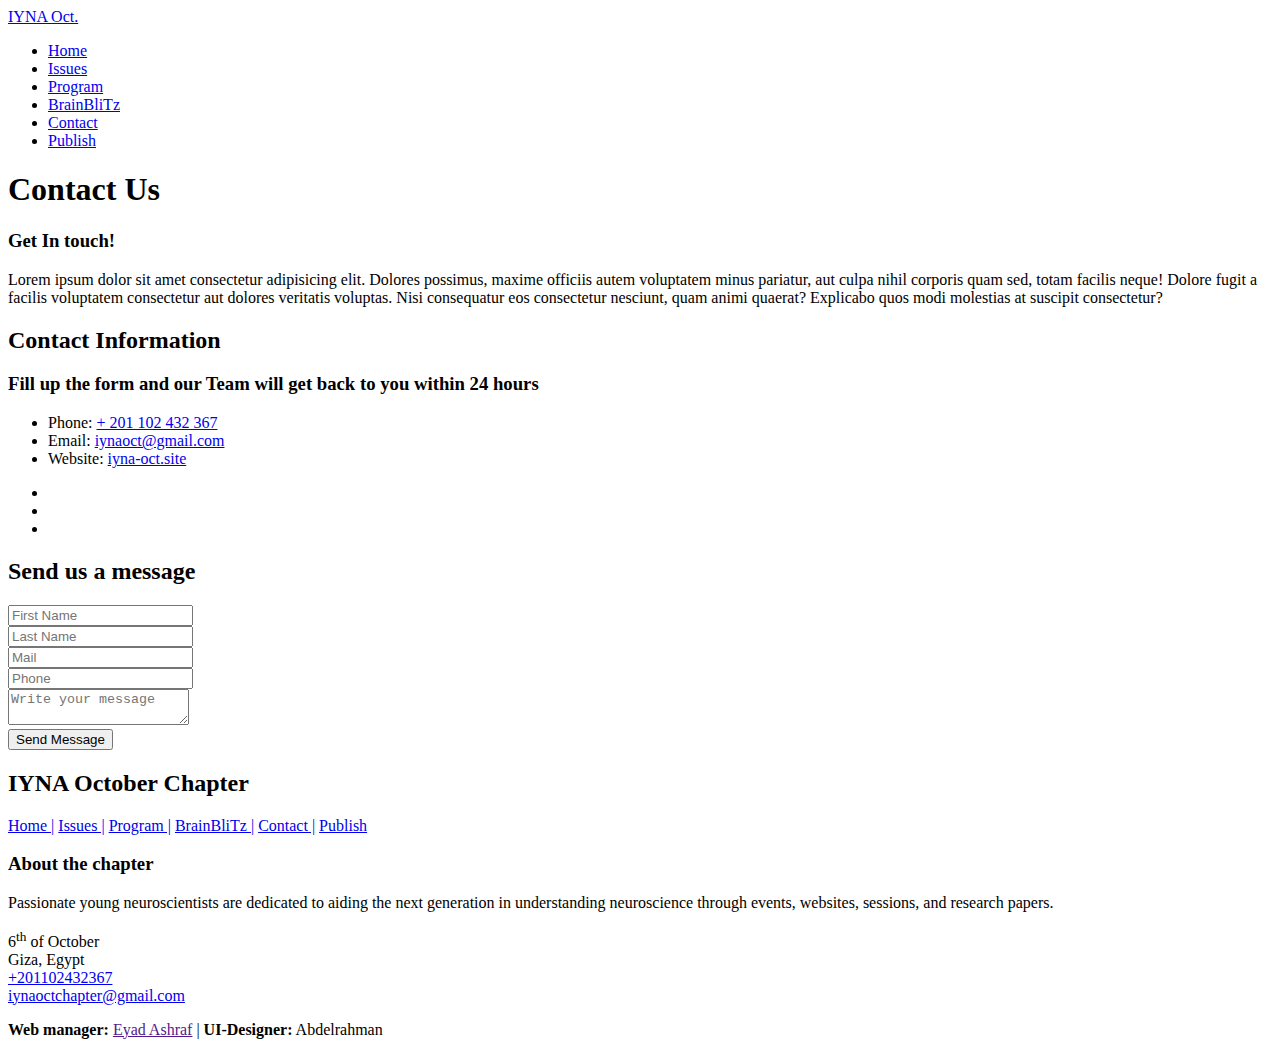
==== Contact.html @ 03741254 "Add files via upload" ====
<!DOCTYPE html>
<html lang="en">
<head>
   <!--===================== Start Default ======================-->
   <meta charset="UTF-8">
   <meta name="viewport" content="width=device-width, initial-scale=1.0">
   <title>Contact | IYNA Oct. Chapter</title>
   <!--===================== End Default ======================-->

   <!--===================== Start CSS ======================-->
   <link rel="stylesheet" href="resources/css/common.css">
   <link rel="stylesheet" href="resources/css/Contact.css">
   <!--===================== End CSS ======================-->

   <!--===================== Start Imprtant ======================-->
   <link rel="shortcut icon" type="image/x-icon" href="resources/imgs/IYNA-favicon.png" />
   <link href='https://fonts.googleapis.com/css?family=Playfair Display' rel='stylesheet'>
   <link href='https://fonts.googleapis.com/css?family=Inter' rel='stylesheet'>
   <link href="https://fonts.googleapis.com/css2?family=New+Amsterdam&family=Patrick+Hand&family=Ubuntu:ital,wght@0,300;0,400;0,500;0,700;1,300;1,400;1,500;1,700&display=swap" rel="stylesheet">
   <link href="https://fonts.googleapis.com/css2?family=New+Amsterdam&family=Ubuntu:ital,wght@0,300;0,400;0,500;0,700;1,300;1,400;1,500;1,700&display=swap" rel="stylesheet">   <link rel="stylesheet" href="https://cdnjs.cloudflare.com/ajax/libs/font-awesome/6.6.0/css/all.min.css" integrity="sha512-Kc323vGBEqzTmouAECnVceyQqyqdsSiqLQISBL29aUW4U/M7pSPA/gEUZQqv1cwx4OnYxTxve5UMg5GT6L4JJg==" crossorigin="anonymous" referrerpolicy="no-referrer" />
   <!--===================== End Imprtant ======================-->

</head>
<body>
   <!--===================== Start Header ======================-->
   <header class="header">
      <nav class="nav container">
         <div class="nav__data">
            <a href="#" class="nav__logo">
              IYNA Oct.
            </a>
            
            <div class="nav__toggle" id="nav-toggle">
               <i class="fa-solid fa-bars nav__burger"></i>
               <i class="fa-solid fa-xmark nav__close"></i>
            </div>
         </div>

         <!--=============== NAV MENU ===============-->
         <div class="nav__menu" id="nav-menu">
            <ul class="nav__list">
               <li><a href="index.html" class="nav__link">Home</a></li>

               <li><a href="Issues.html" class="nav__link">Issues</a></li>

               <li><a href="Program.html" class="nav__link">Program</a></li>

               <li><a href="BrainBliTz.html" class="nav__link">BrainBliTz</a></li>

               <li><a href="Contact.html" class="nav__link">Contact</a></li>

               <li><a href="Publish.html" class="nav__link">Publish</a></li>

            </ul>
         </div>
      </nav>
   </header>
   <!--===================== End Header ======================-->
  
   <!--===================== Start Body ======================-->
   <section class="body">
      <div class="body-content">
         <div class="hero-section">
            <h1>Contact Us</h1>
            <h3>Get In touch!</h3>
            <p>Lorem ipsum dolor sit amet consectetur adipisicing elit. Dolores possimus, maxime officiis autem voluptatem minus pariatur, aut culpa nihil corporis quam sed, totam facilis neque! Dolore fugit a facilis voluptatem consectetur aut dolores veritatis voluptas. Nisi consequatur eos consectetur nesciunt, quam animi quaerat? Explicabo quos modi molestias at suscipit consectetur?</p>
         </div>
         <div id="section-wrapper">
            <div class="box-wrapper">
                <div class="info-wrap">
                    <h2 class="info-title">Contact Information</h2>
                    <h3 class="info-sub-title">Fill up the form and our Team will get back to you within 24 hours</h3>
                    <ul class="info-details">
                        <li>
                            <i class="fas fa-phone-alt"></i>
                            <span>Phone:</span> <a href="tel:+201102432367">+ 201 102 432 367</a>
                        </li>
                        <li>
                            <i class="fas fa-paper-plane"></i>
                            <span>Email:</span> <a href="mailto:iynaoct@gmail.com">iynaoct@gmail.com</a>
                        </li>
                        <li>
                            <i class="fas fa-globe"></i>
                            <span>Website:</span> <a href="https://iyna-oct.site">iyna-oct.site</a>
                        </li>
                    </ul>
                    <ul class="social-icons">
                        <li><a href="https://www.facebook.com/iynaoctoberchapter?mibextid=kFxxJD"><i class="fab fa-facebook"></i></a></li>
                        <li><a href="https://www.instagram.com/iyna.october?igsh=MWZkY3UzamZrOW5xZQ=="><i class="fab fa-instagram"></i></a></li>
                        <li><a href="https://www.linkedin.com/company/iyna-october-chapter/"><i class="fab fa-linkedin-in"></i></a></li>
                    </ul>
                </div>
                <div class="form-wrap">
                    <form action="https://api.web3forms.com/submit" method="POST">
                     <input type="hidden" name="access_key" value="8cc708c8-8bf8-42ff-9b1f-42786fd1c9c0">
                        <h2 class="form-title">Send us a message</h2>
                        <div class="form-fields">
                            <div class="form-group">
                                <input type="text" class="fname" placeholder="First Name">
                            </div>
                            <div class="form-group">
                                <input type="text" class="lname" placeholder="Last Name">
                            </div>
                            <div class="form-group">
                                <input type="email" class="email" placeholder="Mail">
                            </div>
                            <div class="form-group">
                                <input type="number" class="phone" placeholder="Phone">
                            </div>
                            <div class="form-group">
                                <textarea name="message" placeholder="Write your message"></textarea>
                            </div>
                        </div>
                        <input type="submit" value="Send Message" class="submit-button">
                    </form>
                </div>
            </div>
        </div>
      </div>
   </section>
   <!--===================== End Body ======================-->

   <!--===================== Start Footer ======================-->
   <footer>
      <h2>IYNA October Chapter</h2>
      <div class="sitemap">
         <a href="index.html">Home |</a>
         <a href="Issues.html">Issues |</a>
         <a href="Program.html">Program |</a>
         <a href="BrainBliTz.html">BrainBliTz |</a>
         <a href="Contact.html">Contact |</a>
         <a href="Publish.html">Publish</a>
      </div>
      <div class="footer-devided">
        <div class="footer-left">
          <h3>About the chapter</h3>
          <p>Passionate young neuroscientists are dedicated to aiding the next generation in understanding neuroscience through events, websites, sessions, and research papers.</p>
         </div>

         <div class="footer-right">
           <div class="footer-links">
               <a class="contact">
                 <i class="fa-solid fa-map-location"></i>
                 6<sup>th</sup> of October <br>Giza, Egypt
               </a> <br>
               <a href="tel:+201102432367" class="contact">
                 <i class="fa-solid fa-phone-volume"></i>
                 +201102432367
               </a> <br>
               <a href="mailto:iynaoctchapter@gmail.com" class="contact">
                 <i class="fa-solid fa-envelopes-bulk"></i>
                 iynaoctchapter@gmail.com
               </a> <br>
           </div>
           <div class="social-icons">
             <a href="https://www.facebook.com/iynaoctoberchapter?mibextid=kFxxJD">
               <div class="icon">
                  <i class="fa-brands fa-facebook"></i>
                </div>
             </a>
             <a href="https://www.instagram.com/iyna.october?igsh=MWZkY3UzamZrOW5xZQ==">
               <div class="icon">
                  <i class="fa-brands fa-instagram"></i>
                </div>
             </a>
             <a href="https://www.linkedin.com/company/iyna-october-chapter/">
               <div class="icon">
                  <i class="fa-brands fa-linkedin"></i>
                </div>
             </a>
           </div>
         </div>     
            </div>
      </div>
      <div class="developers">
         <p><strong>Web manager:</strong> <a href="">Eyad Ashraf</a> | <strong>UI-Designer:</strong> Abdelrahman</p>
      </div>
   </footer>
   <!--===================== End Footer ======================-->

   <!--===================== Start JS ======================-->
   <scrip src="resources/js/common.js"></script>
   <!--===================== End JS ======================-->
</body>
</html>
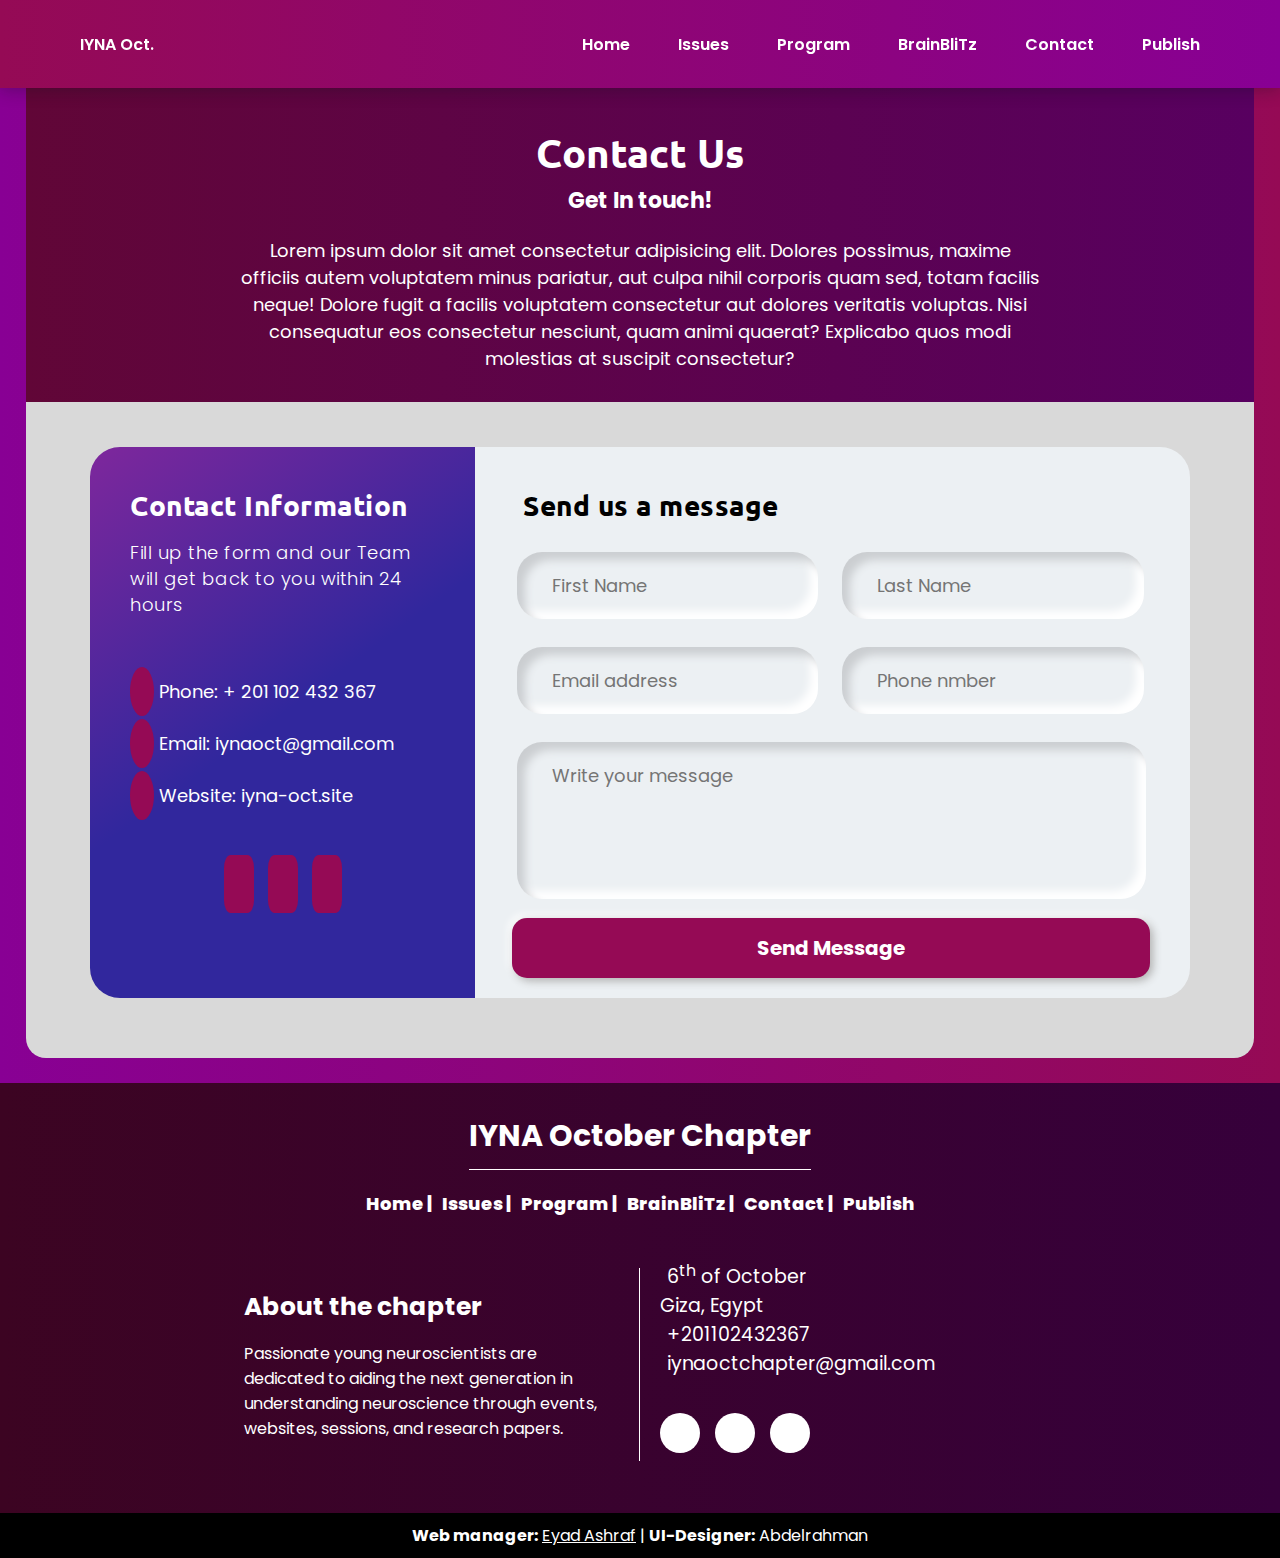
==== commit 5a34f309: "add names to inputs" ====
--- a/Contact.html
+++ b/Contact.html
@@ -96,19 +96,19 @@
                         <h2 class="form-title">Send us a message</h2>
                         <div class="form-fields">
                             <div class="form-group">
-                                <input type="text" class="fname" placeholder="First Name">
+                                <input type="text" name="First name" class="fname" placeholder="First Name">
                             </div>
                             <div class="form-group">
-                                <input type="text" class="lname" placeholder="Last Name">
+                                <input type="text" name="Last name" class="lname" placeholder="Last Name">
                             </div>
                             <div class="form-group">
-                                <input type="email" class="email" placeholder="Mail">
+                                <input type="email" name="Email Address" class="email" placeholder="Email address">
                             </div>
                             <div class="form-group">
-                                <input type="number" class="phone" placeholder="Phone">
+                                <input type="tel" name="Phone number" class="phone" placeholder="Phone nmber">
                             </div>
                             <div class="form-group">
-                                <textarea name="message" placeholder="Write your message"></textarea>
+                                <textarea name="Message" placeholder="Write your message"></textarea>
                             </div>
                         </div>
                         <input type="submit" value="Send Message" class="submit-button">
@@ -182,4 +182,4 @@
    <scrip src="resources/js/common.js"></script>
    <!--===================== End JS ======================-->
 </body>
-</html>+</html>
--- a/resources/css/common.css
+++ b/resources/css/common.css
@@ -0,0 +1,440 @@
+/*=============== GOOGLE FONTS ===============*/
+@import url("https://fonts.googleapis.com/css2?family=Montserrat:wght@400;600&display=swap");
+@import url("https://fonts.googleapis.com/css2?family=New+Amsterdam&family=Patrick+Hand&family=Ubuntu:ital,wght@0,300;0,400;0,500;0,700;1,300;1,400;1,500;1,700&display=swap");
+@import url("https://fonts.googleapis.com/css2?family=Poppins:wght@400;600&display=swap");
+
+/*=============== VARIABLES CSS ===============*/
+:root {
+  --header-height: 3.5rem;
+
+  /*========== Colors ==========*/
+  --main-color: #950a55;
+  --white-color: #fff;
+
+  /*========== Font and typography ==========*/
+  --body-font: ;
+  --normal-font-size: .938rem;
+
+  /*========== Font weight ==========*/
+  --font-semi-bold: 600;
+
+  /*========== z index ==========*/
+  --z-fixed: 100;
+}
+
+/*========== Responsive typography ==========*/
+@media screen and (min-width: 1024px) {
+  :root {
+    --normal-font-size: 1rem;
+  }
+}
+html{
+  scroll-behavior: smooth;
+}
+/*=============== BASE ===============*/
+* {
+  box-sizing: border-box;
+  padding: 0;
+  margin: 0;
+}
+
+body {
+  font-family: "Montserrat", sans-serif;
+  font-size: var(--normal-font-size);
+}
+ul {
+  list-style: none;  
+}
+a {
+  text-decoration: none;
+}
+section.body{
+  background: #880094;
+  background: linear-gradient(90deg, rgba(136,0,148,1) 0%, rgba(149,10,85,1) 100%);
+  padding: 2%;
+}
+.body-content{
+  background: #D9D9D9;
+  padding: 4%;
+  border-radius: 20px;
+  display: flex;
+  flex-direction: column;
+  justify-content: center;
+  align-items: center;
+}
+.title{
+  display: flex;
+  justify-content: center;
+  align-items: center;
+}
+.title .title-content{
+  display: flex;
+  flex-direction: column;
+  justify-content: center;
+  align-items: center;
+}
+.title h2{
+  color: #950a55;
+  font-size: 30px;
+  text-align: center;
+  width: 500px;
+  align-items: center;
+  margin-bottom: 5px;
+}
+
+.title p{
+  font-size: 22px;
+  color: #950a55;
+  text-align: center;
+}
+.title hr{
+  width: 150px;
+  border: 1px solid #950a55;
+  height: fit-content;
+}
+@media only screen and (max-width: 580px){
+  .title hr{
+      display: none;
+  }
+}
+@media only screen and (max-width: 1004px){
+    .title h2{
+        font-size: 25px;
+        width: 400px;
+    }
+}
+@media only screen and (max-width: 900px){
+    .title h2{
+        font-size: 20px;
+        width: 350px;
+    }
+    .section{
+        padding: 80px;
+    }
+}
+@media only screen and (max-width: 810px){
+    .section{
+        padding: 50px;
+    }
+}
+@media only screen and (max-width: 750px){
+    .section{
+        padding: 30px;
+    }
+    .title hr{
+        width: 100px;
+    }
+}
+@media only screen and (max-width: 680px){
+    .title hr{
+        width: 80px;
+    }
+}
+
+/* --===================== Start Header ======================-- */
+.container {
+  max-width: 1120px;
+  margin-inline: 1.5rem;
+}
+
+.header {
+  position: fixed;
+  top: 0;
+  left: 0;
+  width: 100%;
+  background: rgb(149,10,85);
+  background: linear-gradient(90deg, rgba(149,10,85,1) 0%, rgba(136,0,148,1) 100%);
+  box-shadow: 0 2px 16px hsla(220, 32%, 8%, .3);
+  z-index: var(--z-fixed);
+}
+
+.nav {
+  height: var(--header-height);
+  width: 95%;
+}
+
+.nav__logo, 
+.nav__burger, 
+.nav__close {
+  color: var(--white-color);
+}
+
+.nav__data {
+  height: 100%;
+  display: flex;
+  justify-content: space-between;
+  align-items: center;
+}
+
+.nav__logo {
+  display: inline-flex;
+  align-items: center;
+  column-gap: .25rem;
+  font-weight: var(--font-semi-bold);
+   
+}
+
+.nav__logo i {
+  font-weight: initial;
+  font-size: 1.25rem;
+}
+
+.nav__toggle {
+  position: relative;
+  width: 32px;
+  height: 32px;
+}
+
+.nav__burger, 
+.nav__close {
+  position: absolute;
+  width: max-content;
+  height: max-content;
+  inset: 0;
+  margin: auto;
+  font-size: 1.25rem;
+  cursor: pointer;
+  transition: opacity .1s, transform .4s;
+}
+
+.nav__close {
+  opacity: 0;
+}
+
+@media screen and (max-width: 1000px) {
+  .nav__menu {
+    position: absolute;
+    left: 0;
+    top: 2.5rem;
+    width: 100%;
+    height: calc(100vh - 3.5rem);
+    overflow: auto;
+    pointer-events: none;
+    opacity: 0;
+    transition: top .4s, opacity .3s;
+  }
+  .nav__menu::-webkit-scrollbar {
+    width: 0;
+  }
+  .nav__list {
+    background-color: var(--main-color);
+    padding-top: 1rem;
+  }
+}
+
+.nav__link {
+  color: var(--white-color);
+  font-weight: var(--font-semi-bold);
+  padding: 1.25rem 1.5rem;
+  display: flex;
+  justify-content: space-between;
+  align-items: center;
+  transition: background-color .3s;
+}
+
+.nav__link:hover {
+  background-color: var(--main-color-light);
+}
+
+.show-menu {
+  opacity: 1;
+  top: 3.5rem;
+  pointer-events: initial;
+}
+
+.show-icon .nav__burger {
+  opacity: 0;
+  transform: rotate(90deg);
+}
+.show-icon .nav__close {
+  opacity: 1;
+  transform: rotate(90deg);
+}
+
+@media screen and (max-width: 340px) {
+  .container {
+    margin-inline: 1rem;
+  }
+
+  .nav__link {
+    padding-inline: 1rem;
+  }
+}
+
+@media screen and (min-width: 1000px) {
+  .container {
+    margin-inline: auto;
+  }
+
+  .nav {
+    height: calc(var(--header-height) + 2rem);
+    display: flex;
+    justify-content: space-between;
+  }
+  .nav__toggle {
+    display: none;
+  }
+  .nav__list {
+    height: 100%;
+    display: flex;
+    column-gap: 3rem;
+  }
+  .nav__link {
+    height: 100%;
+    padding: 0;
+    justify-content: initial;
+    column-gap: .25rem;
+  }
+  .nav__link:hover {
+    background-color: transparent;
+  }
+
+}
+/* --===================== End Header ======================-- */
+.hero-section{
+  padding: 30px;
+  padding-top: 100px;
+  background: rgb(97,6,55);
+  background: linear-gradient(90deg, rgba(97,6,55,1) 0%, rgba(88,0,96,1) 100%);
+  width: 100%;
+}
+.hero-section h1{
+  color: #fff;
+  text-align: center;
+  font-size: 40px;
+  margin-bottom: 5px;
+  font-family: 'Ubuntu', sans-serif;
+}
+.hero-section h3{
+  color: #fff;
+  text-align: center;
+  font-size: 22px;
+  margin-bottom: 20px;
+}
+.hero-section p{
+  color: #fff;
+  text-align: center;
+  font-size: 18px;
+  max-width: 800px;
+  margin: auto;
+}
+/* --===================== Start Footer ======================-- */
+footer{
+    display: flex;
+    flex-direction: column;
+    justify-content: center;
+    align-items: center;
+    background: rgb(60,4,34);
+    background: linear-gradient(90deg, rgba(60,4,34,1) 0%, rgba(54,0,59,1) 100%);
+}
+footer h2{
+    margin-top: 30px;
+    font-size: 30px;
+    text-align: center;
+    padding-bottom: 10px;
+    border-bottom: 1.5px solid #fff;
+    margin-bottom: 20px;
+    color: #fff;
+}
+footer .sitemap{
+    display: flex;
+    justify-content: center;
+    align-items: center;
+    gap: 10px;
+    flex-wrap: wrap;
+}
+.sitemap a{
+    color: #fff;
+    font-size: 18px;
+    font-weight: 800;
+}
+footer .footer-devided{
+    display: flex;
+    justify-content: center;
+    align-items: center;
+    width: 65%;
+    margin-top: 20px;
+    height: 100%;
+}
+.footer-devided .footer-left{
+    border-right: 1.4px solid #fff;
+}
+.footer-devided .footer-left, .footer-devided .footer-right{
+    width: 50%;
+    padding: 20px;
+}
+.footer-devided .footer-left h3{
+    font-size: 25px;
+    margin-bottom: 15px;
+    color: #fff;
+}
+.footer-left p{
+    color: #fff;
+}
+.footer-right{
+    display: flex;
+    flex-direction: column;
+}
+.footer-right .footer-links{
+    gap: 15px;
+}
+.footer-right .footer-links a.contact{
+    color: #fff;
+    font-size: 19px;
+}
+a.contact i{
+    margin-right: 7px;
+}
+.footer-right .social-icons{
+    display: flex;
+    gap: 15px;
+}
+.social-icons .icon{
+    background: #fff;
+    color: #000;
+    border-radius: 50%;
+    transition: all .3s ease-in-out;
+    margin-top: 15px;
+    font-size: 20px;
+    width: 40px;
+    height: 40px;
+    display: flex;
+    justify-content: center;
+    align-items: center;
+    cursor: pointer;
+}
+.social-icons .icon:hover{
+    background: #950a55;
+    color: #fff;
+}
+footer .developers{
+    padding: 10px;
+    bottom: 0;
+    width: 100%;
+    color: #fff;
+    background: #000;
+    text-align: center;
+    margin-top: 20px;
+}
+.developers a{
+    color: #fff;
+    text-decoration: underline;
+}
+@media only screen and (max-width: 915px){
+    .footer-devided{
+        flex-direction: column;
+        width: 100%;
+    }
+    .footer-devided .footer-left, .footer-devided .footer-right{
+        width: 100%;
+        text-align: center;
+    }
+    .footer-left{
+        border: none;
+        border-bottom: 1.4px solid #fff;
+    }
+    .footer-right .social-icons{
+        justify-content: center;
+    }
+}
+/* --===================== End Footer ======================-- */--- a/resources/css/Contact.css
+++ b/resources/css/Contact.css
@@ -0,0 +1,185 @@
+@import url("https://fonts.googleapis.com/css2?family=Poppins:wght@400;600&display=swap");
+@import url("https://fonts.googleapis.com/css2?family=New+Amsterdam&family=Patrick+Hand&family=Ubuntu:ital,wght@0,300;0,400;0,500;0,700;1,300;1,400;1,500;1,700&display=swap");
+
+*{
+    font-family: 'Poppins', sans-serif;
+}
+.body-content{
+    padding: 0;
+    padding-bottom: 50px;
+}
+#section-wrapper{
+    width: 100%;
+    padding: 10px;
+}
+.box-wrapper{
+    position: relative;
+    display: table;
+    width:1100px;
+    margin:auto;
+    margin-top:35px;
+    border-radius: 30px;
+}
+.info-wrap{
+    width:35%;
+    height: 551px;
+    padding: 40px;
+    float: left;
+    display: block;
+    border-radius: 30px 0px 0px 30px;
+    background: linear-gradient(144deg, rgba(126,39,156,1) 0%, rgba(49,39,157,1) 49%);
+    color: #fff;
+}
+.info-title{
+    text-align: left;
+    font-size: 28px;
+    letter-spacing: 0.5px;
+    font-family: "Ubuntu", sans-serif;
+
+}
+.info-sub-title{
+    font-size: 18px;
+    font-weight: 300;
+    margin-top: 17px;
+    letter-spacing: 0.5px;
+    line-height: 26px;
+}
+.info-details {
+    list-style: none;
+    margin: 60px 0px;
+}
+.info-details li {
+    margin-top: 25px;
+    font-size: 18px;
+    color: #fff;
+}
+.info-details li i {
+    background: #950a55;
+    padding: 12px;
+    border-radius: 50%;
+    margin-right: 5px;
+}
+.info-details li a {
+    color: #fff;
+    text-decoration: none;
+}
+.info-details li a:hover {
+    color: #950a55;
+}
+.social-icons {
+    list-style: none;
+    text-align: center;
+    margin: 20px 0px;
+}
+.social-icons li {
+    display: inline-block;
+}
+.social-icons li i {
+    background: #950a55;
+    color: #fff;
+    padding: 15px;
+    font-size: 20px;
+    border-radius: 22%;
+    margin: 0px 5px;
+    cursor: pointer;
+    transition: all .5s;
+}
+.social-icons li i:hover {
+    background: #fff;
+    color: #000000;
+}
+.form-wrap{
+    width:65%;
+    float: right;
+    padding:40px 25px 35px 25px;
+    border-radius: 0px 30px 30px 0px;
+    background: #ecf0f3;
+    height: 551px;
+}
+.form-title{
+    text-align: left;
+    margin-left: 23px;
+    font-size: 28px;
+    letter-spacing: 0.5px;
+    font-family: "Ubuntu", sans-serif;
+}
+.form-fields{
+    display: table;
+    width: 100%;
+    padding: 15px 5px 5px 5px;
+}
+.form-fields input,
+.form-fields textarea{
+    border: none;
+    outline:none;
+    background: none;
+    font-size: 18px;
+    color:#555;
+    padding: 20px 10px 20px 5px;
+    width:100%
+}
+.form-fields textarea{
+    height: 150px;
+    resize: none;
+}
+.form-group{
+    width: 46%;
+    float: left;
+    padding: 0px 30px;
+    margin: 14px 12px;
+    border-radius: 25px;
+    box-shadow: inset 8px 8px 8px #cbced1, inset -8px -8px 8px #ffffff;
+}
+.form-fields .form-group:last-child {
+    width: 96%;
+}
+.submit-button{
+    width: 96%;
+    height: 60px;
+    margin: 0px 12px;
+    border-radius: 15px;
+    font-size: 20px;
+    font-weight: 700;
+    outline: none;
+    border:none;
+    cursor: pointer;
+    color:#fff;
+    text-align: center;
+    background: #950a55;
+    box-shadow: 3px 3px 8px #b1b1b1, -3px -3px 8px #ffffff;
+    transition: .5s;
+}
+.submit-button:hover{
+    background: #31279d;
+}
+/* Responsive css */
+@media only screen and (max-width: 767px) {
+    .box-wrapper{
+        width: 100%;
+    }
+    .info-wrap,
+    .form-wrap{
+        width: 100%;
+        height: inherit;
+        float: none;  
+    }
+    .info-wrap{
+        border-radius: 30px 30px 0px 0px;
+    }
+    .form-wrap{
+        border-radius: 0px 0px 30px 30px;
+    }
+    .form-group{
+        width: 100%;
+        float: none;
+        margin: 25px 0px;
+    }
+    .form-fields .form-group:last-child, 
+    .submit-button{
+        width: 100%;
+    }
+    .submit-button{
+        margin: 10px 0px;
+    }
+   
+}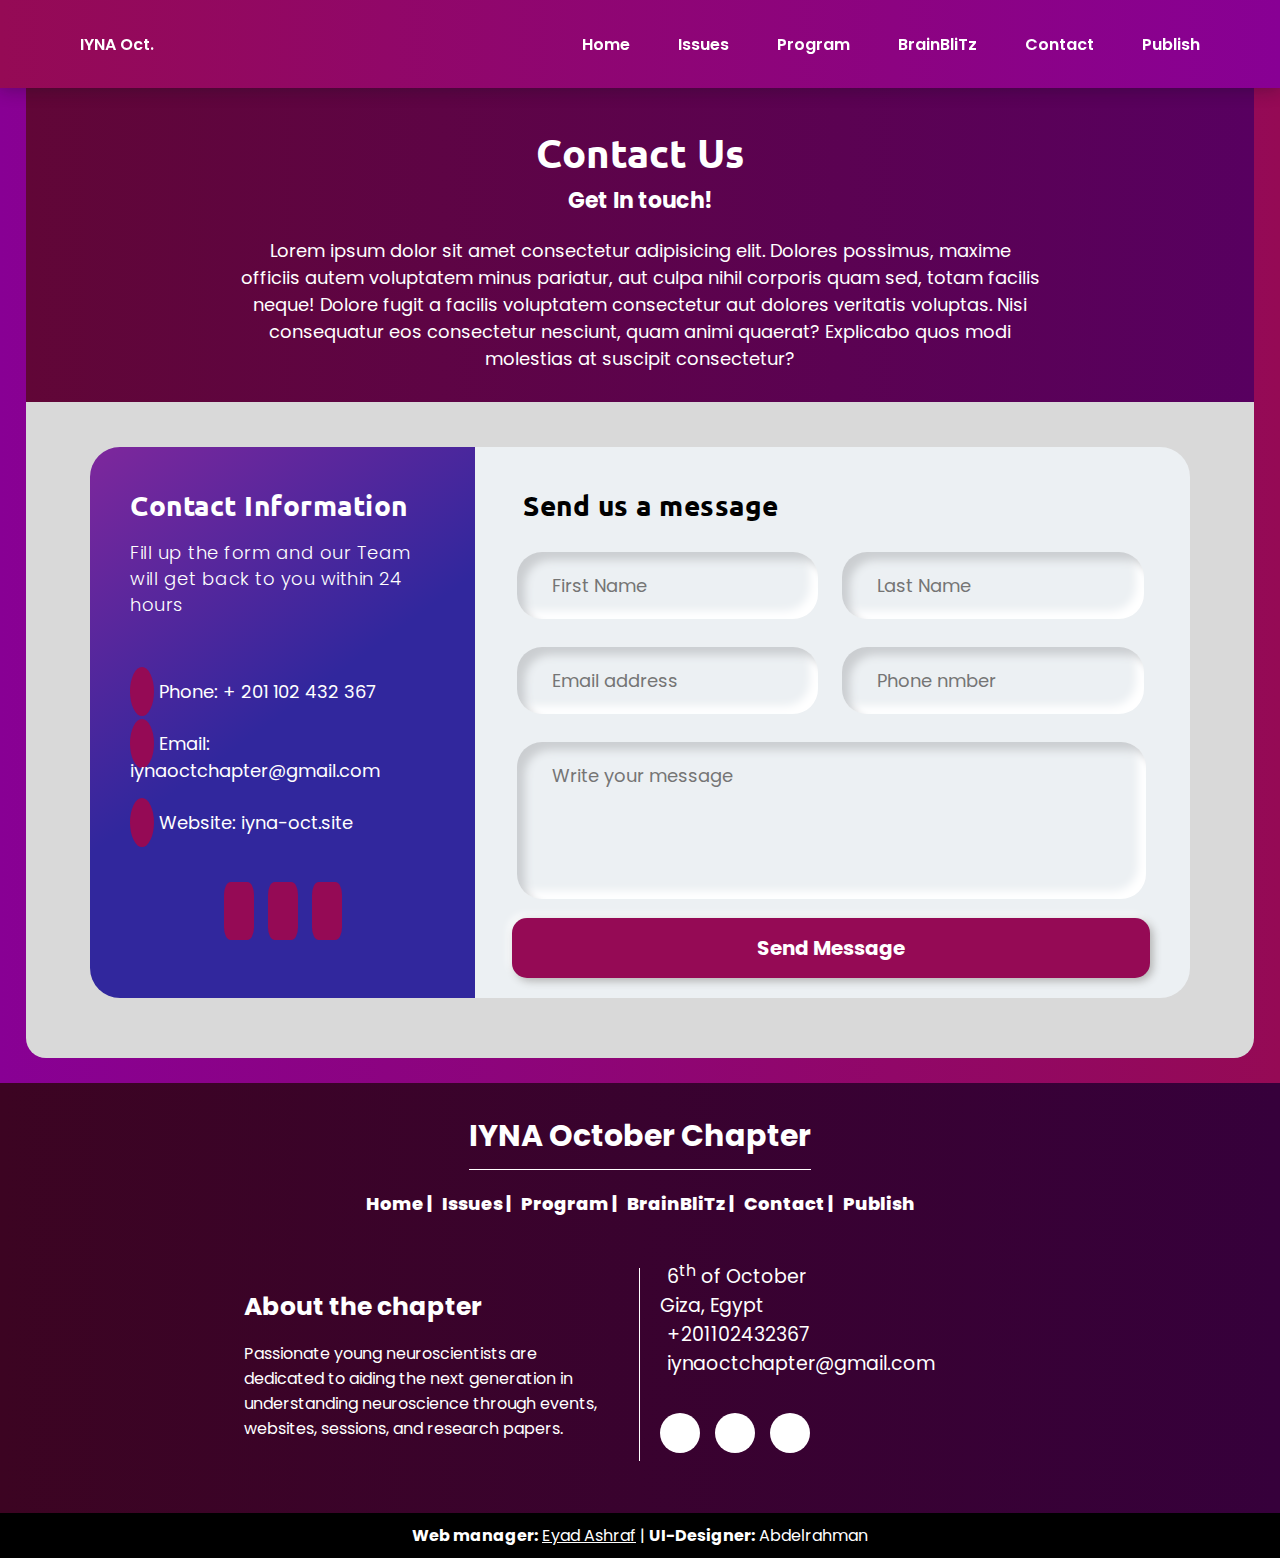
==== commit 3d6a2cf1: "Contact email" ====
--- a/Contact.html
+++ b/Contact.html
@@ -77,7 +77,7 @@
                         </li>
                         <li>
                             <i class="fas fa-paper-plane"></i>
-                            <span>Email:</span> <a href="mailto:iynaoct@gmail.com">iynaoct@gmail.com</a>
+                            <span>Email:</span> <a href="mailto:iynaoctchapter@gmail.com">iynaoctchapter@gmail.com</a>
                         </li>
                         <li>
                             <i class="fas fa-globe"></i>
